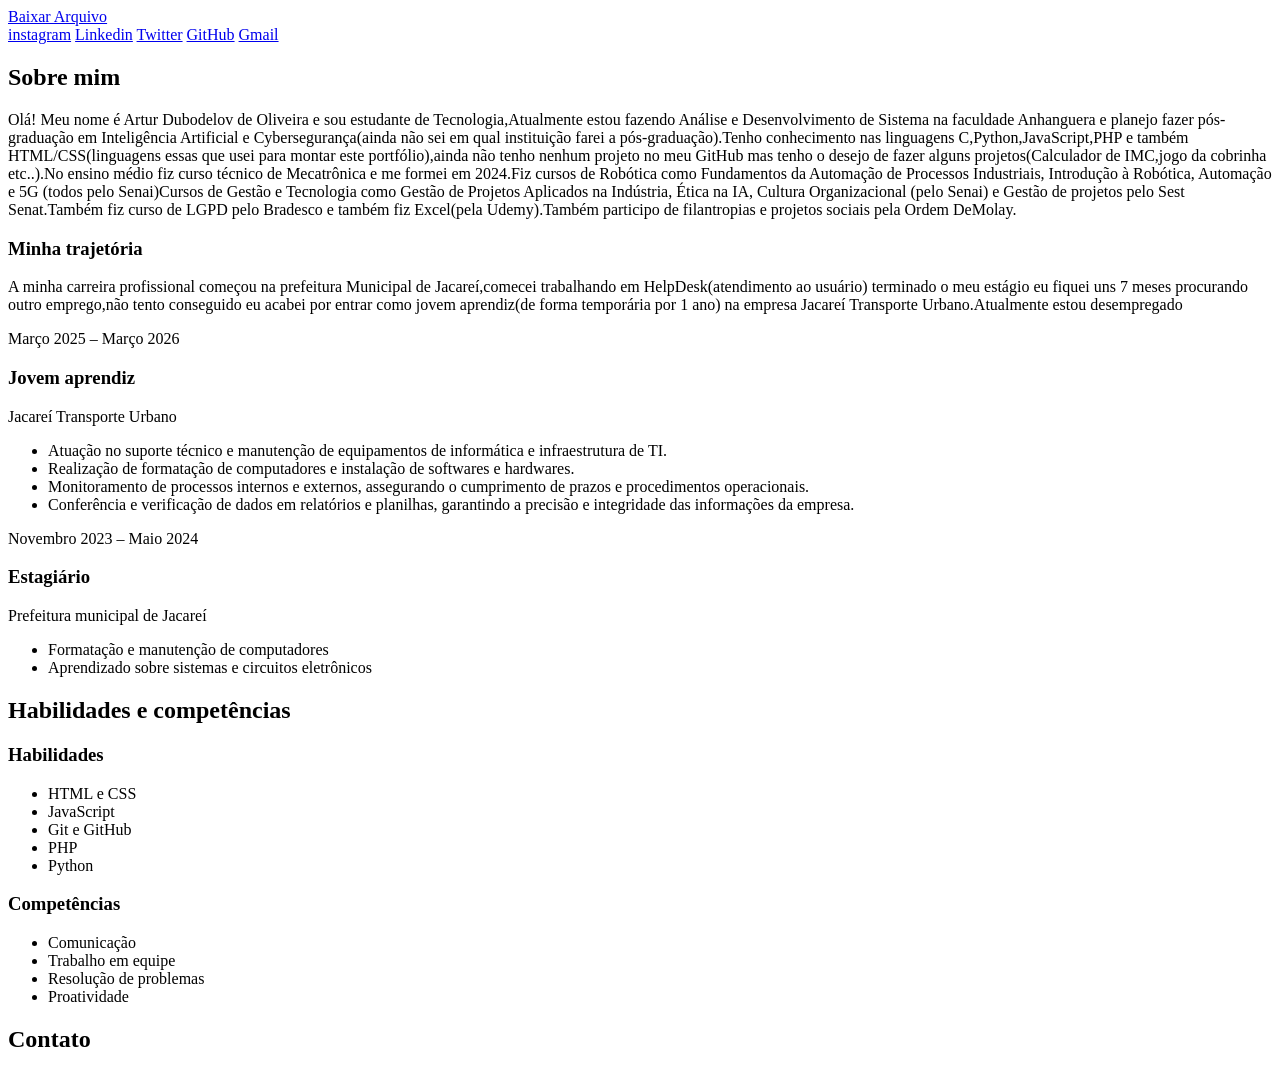
==== index.html @ 849da688 "Last name:"artur.html" new name:"index.html"" ====
<!DOCTYPE html>
<html lang="pt-br">
<head>
    <meta charset="UTF-8">
    <title>Meu Portfólio</title>
    <link rel=preconect href="https://fonts.googleapis.com">
    <link rel="stylesheet" href="https://fonts.googleapis.com/css2?family=Fira+Code:wght@300..700&display=swap">
    <link rel="stylesheet" href="css/style.css">
</head>
    <body>
        <header>
            <nav>                
                <a href="ARTUR DUBODELOV DE OLIVEIRA currículo (1).pdf" download="ARTUR DUBODELOV DE OLIVEIRA currículo (1).pdf" class="botao-download" target="_blank" rel="noopener noreferrer">Baixar Arquivo</a>
            </nav>
        </header>
        <section id="banner">
            <box id=box>
                <div class="container-botoes">
                    <a id="button" href="https://www.instagram.com/artur.d27/" target="_blank">instagram</a>
                    <a id="button" href="https://www.linkedin.com/in/artur-dubodelov-de-oliveira-0b0892266/" target="_blank">Linkedin</a>
                    <a id="button" href="https://x.com/ARTURDUBODELOV" target="_blank">Twitter</a>
                    <a id="button" href="https://github.com/Artur271205" target="_blank">GitHub</a>
                    <a id="button" href="artur.dubode1999lov@gmail.com" target="_blank">Gmail</a>
                    <h1></h1>
                </div>
                <section class="sobre">
                    <div class="caixa-sobre">
                        <h2>Sobre mim</h2>
                             <p>
                                 Olá! Meu nome é Artur Dubodelov de Oliveira e sou estudante de Tecnologia,Atualmente estou fazendo Análise e Desenvolvimento de Sistema na faculdade Anhanguera e planejo fazer pós-graduação em Inteligência Artificial e Cybersegurança(ainda não sei em qual instituição farei a pós-graduação).Tenho conhecimento nas linguagens C,Python,JavaScript,PHP e também HTML/CSS(linguagens essas que usei para montar este portfólio),ainda não tenho nenhum projeto no meu GitHub mas tenho o desejo de fazer alguns projetos(Calculador de IMC,jogo da cobrinha etc..).No ensino médio fiz curso técnico de Mecatrônica e me formei em 2024.Fiz cursos de Robótica como Fundamentos da Automação de Processos Industriais, Introdução à Robótica, Automação e 5G (todos pelo Senai)Cursos de Gestão e Tecnologia como Gestão de Projetos Aplicados na Indústria, Ética na IA, Cultura Organizacional (pelo Senai) e Gestão de projetos pelo Sest Senat.Também fiz curso de LGPD pelo Bradesco e também fiz Excel(pela Udemy).Também participo de filantropias e projetos sociais pela Ordem DeMolay.
                            </p>

                        <h3>Minha trajetória</h3>
                             <p>
                                  A minha carreira profissional começou na prefeitura Municipal de Jacareí,comecei trabalhando em HelpDesk(atendimento ao usuário) terminado o meu estágio eu fiquei uns 7 meses procurando outro emprego,não tento conseguido eu acabei por entrar como jovem aprendiz(de forma temporária por 1 ano) na empresa Jacareí Transporte Urbano.Atualmente estou desempregado
                            </p>
                    </div>
                </section>
                <section class="experiencia">
                    <div class="linha-do-tempo">

                            <article class="item">
                                <span class="periodo">Março 2025 – Março 2026</span>
                                <h3>Jovem aprendiz</h3>
                                <p class="empresa">Jacareí Transporte Urbano</p>
                                <ul>  
                                    <li>Atuação no suporte técnico e manutenção de equipamentos de informática e infraestrutura de TI.</li>
                                    <li>Realização de formatação de computadores e instalação de softwares e hardwares.</li>
                                    <li>Monitoramento de processos internos e externos, assegurando o cumprimento de prazos e procedimentos operacionais.</li>
                                    <li>Conferência e verificação de dados em relatórios e planilhas, garantindo a precisão e integridade das informações da empresa.</li>
                                </ul>  
                            </article>

                            <article class="item">
                                <span class="periodo">Novembro 2023 – Maio 2024</span>
                                <h3>Estagiário</h3>
                                <p class="empresa">Prefeitura municipal de Jacareí</p>
                                <ul>
                                    <li>Formatação e manutenção de computadores</li>
                                    <li>Aprendizado sobre sistemas e circuitos eletrônicos</li>
                                </ul>
                            </article>

                        </div>
                    </section>
                    <section class="habilidades">
                        <h2>Habilidades e competências</h2>
                        <div class="colunas">
                            <div class="caixa">
                                <h3>Habilidades</h3>
                                <ul>
                                    <li>HTML e CSS</li>
                                    <li>JavaScript</li>
                                    <li>Git e GitHub</li>
                                    <li>PHP</li>
                                    <li>Python</li>
                                </ul>
                            </div>

                            <div class="caixa">
                                <h3>Competências</h3>
                                <ul>
                                    <li>Comunicação</li>
                                    <li>Trabalho em equipe</li>
                                    <li>Resolução de problemas</li>
                                    <li>Proatividade</li>
                                </ul>
                            </div>
                        </div>
                    </section>
            </box>
        </section>
        <section class="contato">
            <h2>Contato</h2>
        </section>
    </body>
</html>
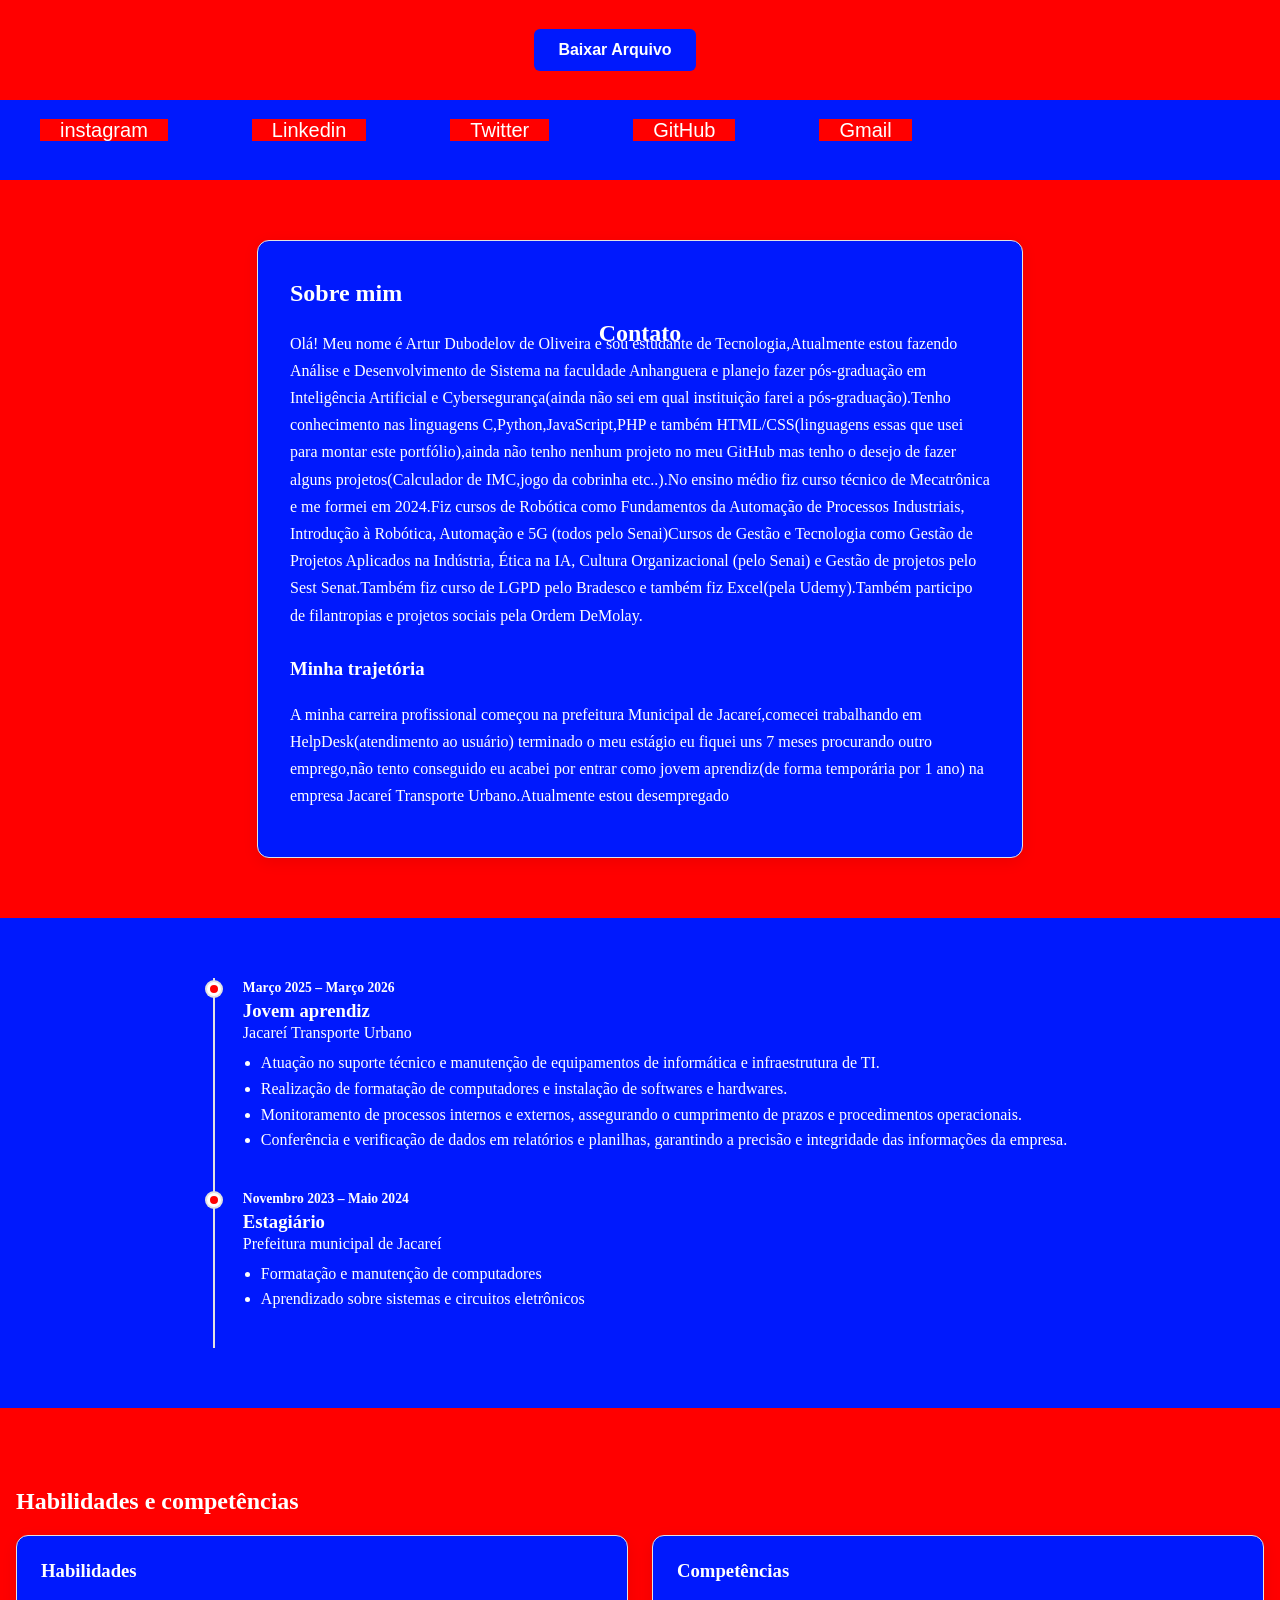
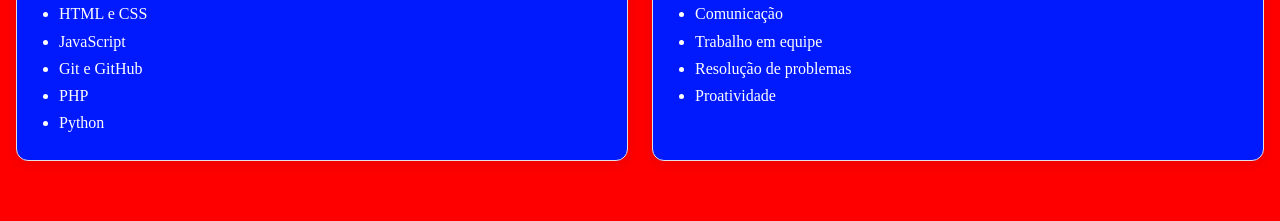
==== commit 0440ae52: "Fix HTML formatting and structure" ====
--- a/index.html
+++ b/index.html
@@ -5,7 +5,7 @@
     <title>Meu Portfólio</title>
     <link rel=preconect href="https://fonts.googleapis.com">
     <link rel="stylesheet" href="https://fonts.googleapis.com/css2?family=Fira+Code:wght@300..700&display=swap">
-    <link rel="stylesheet" href="css/style.css">
+    <link rel="stylesheet" href="style.css">
 </head>
     <body>
         <header>
@@ -94,4 +94,4 @@
             <h2>Contato</h2>
         </section>
     </body>
-</html>+</html>
--- a/style.css
+++ b/style.css
@@ -0,0 +1,268 @@
+body
+{
+    margin: 0;
+    padding: 0;
+    box-sizing: border-box;
+}
+#box{
+    background-color: #4169e1;
+    align-items: center;
+    height: auto;
+    width: auto;
+}
+img
+{
+    height: 150px;
+    width: 240px;
+    align-content: center;
+}
+header
+{
+    background-color: #ff0000;
+    height: 100px;
+    display: grid;
+    align-items: center;
+    justify-content: center;
+    width:100%;
+    text-align: center;
+}
+a
+{
+    color: #ffffff;
+    text-decoration: none;
+    font-size: 20px;
+    font-family: 'Fira Code',Arial, Helvetica, sans-serif;
+    font-weight: 500;
+    margin-right: 50px;
+}
+#button
+{
+    background-color: #ff0000;
+    height: 60px;
+    line-height: 60px;
+    padding-left: 20px;
+    padding-right: 20px;
+    margin-left: 40px;
+    margin-right:40px;
+    margin-top: 40px;
+}
+.botao-download 
+{
+    box-shadow: #000000;
+    display: inline-block;
+    background-color: #0019fd;
+    color: #ffffff;
+    padding: 12px 24px;
+    font-size: 16px;
+    font-weight: bold;
+    text-align: center;
+    text-decoration: none;
+    border-radius: 6px;
+    transition: background-color 0.3s ease;
+    cursor: pointer;
+}
+
+.botao-download:hover 
+{
+    background-color: none;
+}
+.container
+{ 
+    display: flex;
+    justify-content: center; 
+    align-items: center;     
+    gap: 12px;
+    color: #fff;
+}
+#banner
+{
+    height: 140px;
+    width: 100%;
+    background-color: #0019fd;
+
+}
+.sobre 
+{
+    display: flex;
+    justify-content: center;
+    padding: 60px 20px;
+    background-color: #ff0000;
+}
+
+.caixa-sobre 
+{
+    max-width: 700px;
+    width: 100%;
+    padding: 32px;
+    background: #0019fd;
+    border: 1px solid #e2e2e2;
+    border-radius: 12px;
+    box-shadow: 0 4px 16px rgba(0, 0, 0, 0.08);
+    line-height: 1.7;
+    color: #fff;
+}
+
+.caixa-sobre h2 
+{
+    margin-top: 0;
+    margin-bottom: 16px;
+}
+
+.caixa-sobre h3 
+{
+    margin-top: 24px;
+    margin-bottom: 8px;
+}
+.experiencia
+{
+    display: flex;
+    justify-content: center;
+    padding: 60px 20px;
+    background-color: #0019fd;
+    color:#fff
+}
+.experiencia 
+{
+    width: 100%;      
+    max-width: none;
+    margin: 0;
+    padding: 60px 0;
+}
+
+.linha-do-tempo
+{
+    position: relative;
+    padding-left: 28px;
+    border-left: 2px solid #e2e2e2;
+}
+
+.item {
+    position: relative;
+    margin-bottom: 36px;
+}
+
+.item::before 
+{
+    content: "";
+    position: absolute;
+    box-sizing: border-box;
+    left: -29px;                
+    top: 4px;
+    width: 14px;
+    height: 14px;
+    background: #ff0000;
+    border: 3px solid #fff;
+    border-radius: 50%;
+    box-shadow: 0 0 0 2px #e2e2e2;
+    transform: translateX(-50%);
+}
+
+.periodo 
+{
+    font-size: 0.85rem;
+    color: #fff;
+    font-weight: 600;
+}
+
+.item h3 
+{
+    margin: 4px 0 2px;
+}
+
+.empresa 
+{
+    margin: 0 0 8px;
+    color: #fff;
+    font-weight: 500;
+}
+
+.item ul 
+{
+    margin: 0;
+    padding-left: 18px;
+    line-height: 1.6;
+    color: #FFF;
+}
+.habilidades 
+{
+    padding: 60px 16px;
+    background-color: #ff0000;
+}
+
+.colunas
+{
+    display: grid;
+    grid-template-columns: 1fr 1fr; 
+    gap: 24px;                     
+}
+
+.caixa 
+{
+    padding: 24px;
+    background: #0019fd;
+    border: 1px solid #e2e2e2;
+    border-radius: 12px;
+    box-shadow: 0 4px 16px rgba(0, 0, 0, 0.08);
+    color:#ffffff
+}
+
+.caixa h3 
+{
+    margin-top: 0;
+    color:#ffffff
+}
+
+.caixa ul 
+{
+    margin: 0;
+    padding-left: 18px;
+    line-height: 1.7;
+    color:#ffffff
+}
+
+/* no celular, as caixas ficam uma embaixo da outra */
+@media (max-width: 700px) 
+{
+    .colunas 
+    {
+    grid-template-columns: 1fr;
+    }
+}
+.h2
+{
+    color:#ffffff;
+}
+h2 
+{
+    color: #ffffff;
+}
+.contato 
+{
+    padding: 60px 16px;
+    text-align: center;
+}
+
+.botao-email 
+{
+    display: inline-block;
+    margin-top: 16px;
+    padding: 12px 28px;
+    background: #4f46e5;
+    color: #ffffff;
+    text-decoration: none;
+    font-weight: 600;
+    border-radius: 8px;
+    transition: background 0.2s;
+}
+
+.botao-email:hover 
+{
+    background: #4338ca;
+}
+.contato
+{
+    position: static;
+    clear: both;
+    padding: 60px 16px;
+    text-align: center;
+}
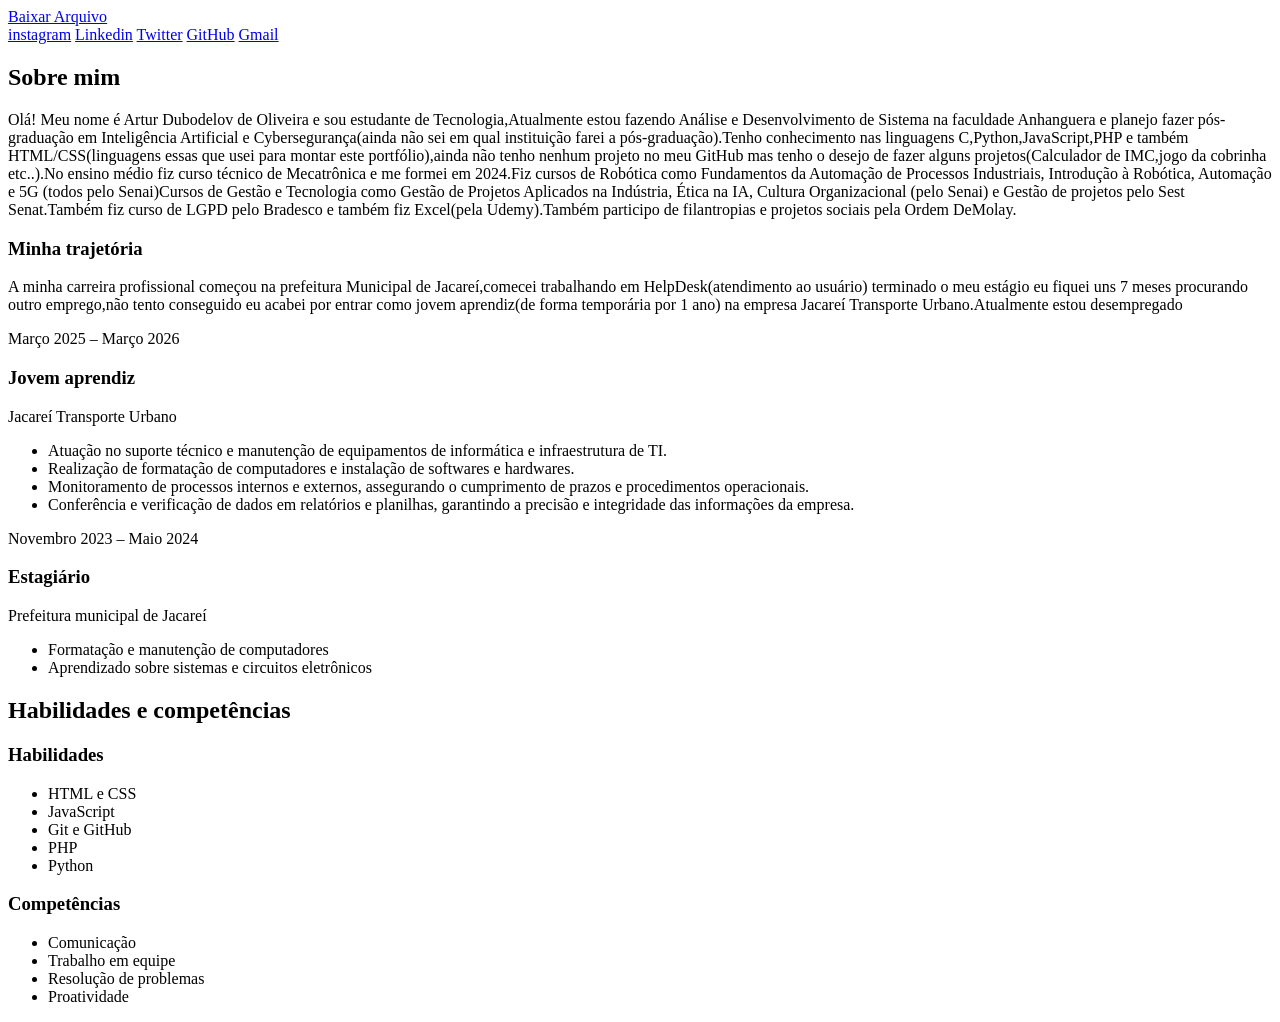
==== commit 93354b24: "Mudança nas cores do site" ====
--- a/index.html
+++ b/index.html
@@ -5,7 +5,7 @@
     <title>Meu Portfólio</title>
     <link rel=preconect href="https://fonts.googleapis.com">
     <link rel="stylesheet" href="https://fonts.googleapis.com/css2?family=Fira+Code:wght@300..700&display=swap">
-    <link rel="stylesheet" href="style.css">
+    <link rel="stylesheet" href="css/style.css">
 </head>
     <body>
         <header>
@@ -90,8 +90,5 @@
                     </section>
             </box>
         </section>
-        <section class="contato">
-            <h2>Contato</h2>
-        </section>
     </body>
-</html>
+</html>
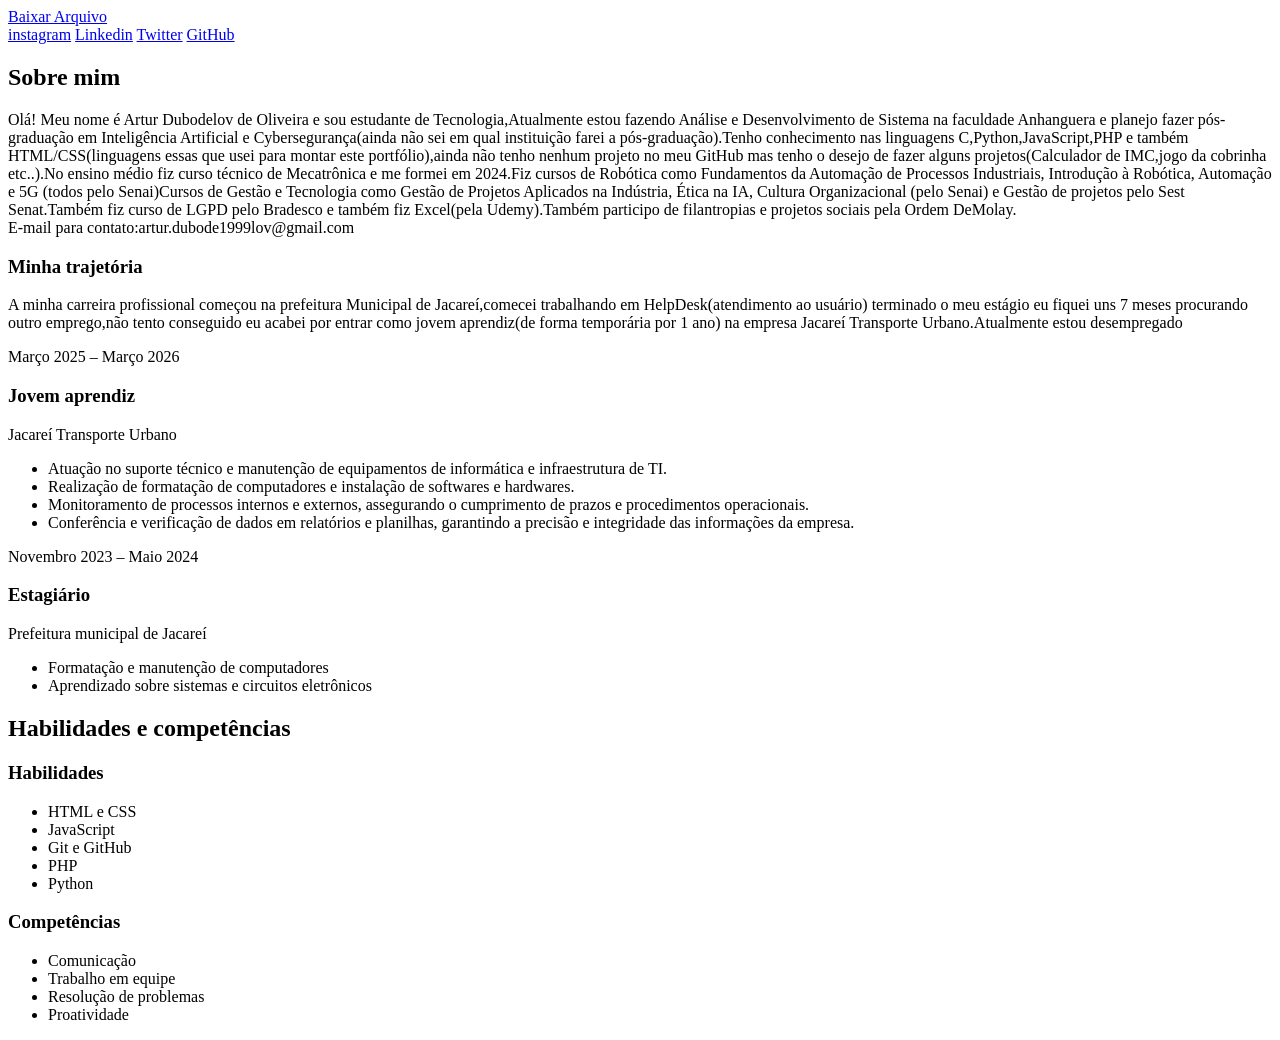
==== commit 2da9d92c: "Mudança de cores = e-mail para contato" ====
--- a/index.html
+++ b/index.html
@@ -20,14 +20,13 @@
                     <a id="button" href="https://www.linkedin.com/in/artur-dubodelov-de-oliveira-0b0892266/" target="_blank">Linkedin</a>
                     <a id="button" href="https://x.com/ARTURDUBODELOV" target="_blank">Twitter</a>
                     <a id="button" href="https://github.com/Artur271205" target="_blank">GitHub</a>
-                    <a id="button" href="artur.dubode1999lov@gmail.com" target="_blank">Gmail</a>
-                    <h1></h1>
                 </div>
                 <section class="sobre">
                     <div class="caixa-sobre">
                         <h2>Sobre mim</h2>
                              <p>
-                                 Olá! Meu nome é Artur Dubodelov de Oliveira e sou estudante de Tecnologia,Atualmente estou fazendo Análise e Desenvolvimento de Sistema na faculdade Anhanguera e planejo fazer pós-graduação em Inteligência Artificial e Cybersegurança(ainda não sei em qual instituição farei a pós-graduação).Tenho conhecimento nas linguagens C,Python,JavaScript,PHP e também HTML/CSS(linguagens essas que usei para montar este portfólio),ainda não tenho nenhum projeto no meu GitHub mas tenho o desejo de fazer alguns projetos(Calculador de IMC,jogo da cobrinha etc..).No ensino médio fiz curso técnico de Mecatrônica e me formei em 2024.Fiz cursos de Robótica como Fundamentos da Automação de Processos Industriais, Introdução à Robótica, Automação e 5G (todos pelo Senai)Cursos de Gestão e Tecnologia como Gestão de Projetos Aplicados na Indústria, Ética na IA, Cultura Organizacional (pelo Senai) e Gestão de projetos pelo Sest Senat.Também fiz curso de LGPD pelo Bradesco e também fiz Excel(pela Udemy).Também participo de filantropias e projetos sociais pela Ordem DeMolay.
+                                 Olá! Meu nome é Artur Dubodelov de Oliveira e sou estudante de Tecnologia,Atualmente estou fazendo Análise e Desenvolvimento de Sistema na faculdade Anhanguera e planejo fazer pós-graduação em Inteligência Artificial e Cybersegurança(ainda não sei em qual instituição farei a pós-graduação).Tenho conhecimento nas linguagens C,Python,JavaScript,PHP e também HTML/CSS(linguagens essas que usei para montar este portfólio),ainda não tenho nenhum projeto no meu GitHub mas tenho o desejo de fazer alguns projetos(Calculador de IMC,jogo da cobrinha etc..).No ensino médio fiz curso técnico de Mecatrônica e me formei em 2024.Fiz cursos de Robótica como Fundamentos da Automação de Processos Industriais, Introdução à Robótica, Automação e 5G (todos pelo Senai)Cursos de Gestão e Tecnologia como Gestão de Projetos Aplicados na Indústria, Ética na IA, Cultura Organizacional (pelo Senai) e Gestão de projetos pelo Sest Senat.Também fiz curso de LGPD pelo Bradesco e também fiz Excel(pela Udemy).Também participo de filantropias e projetos sociais pela Ordem DeMolay.<br>
+                                 E-mail para contato:artur.dubode1999lov@gmail.com
                             </p>
 
                         <h3>Minha trajetória</h3>
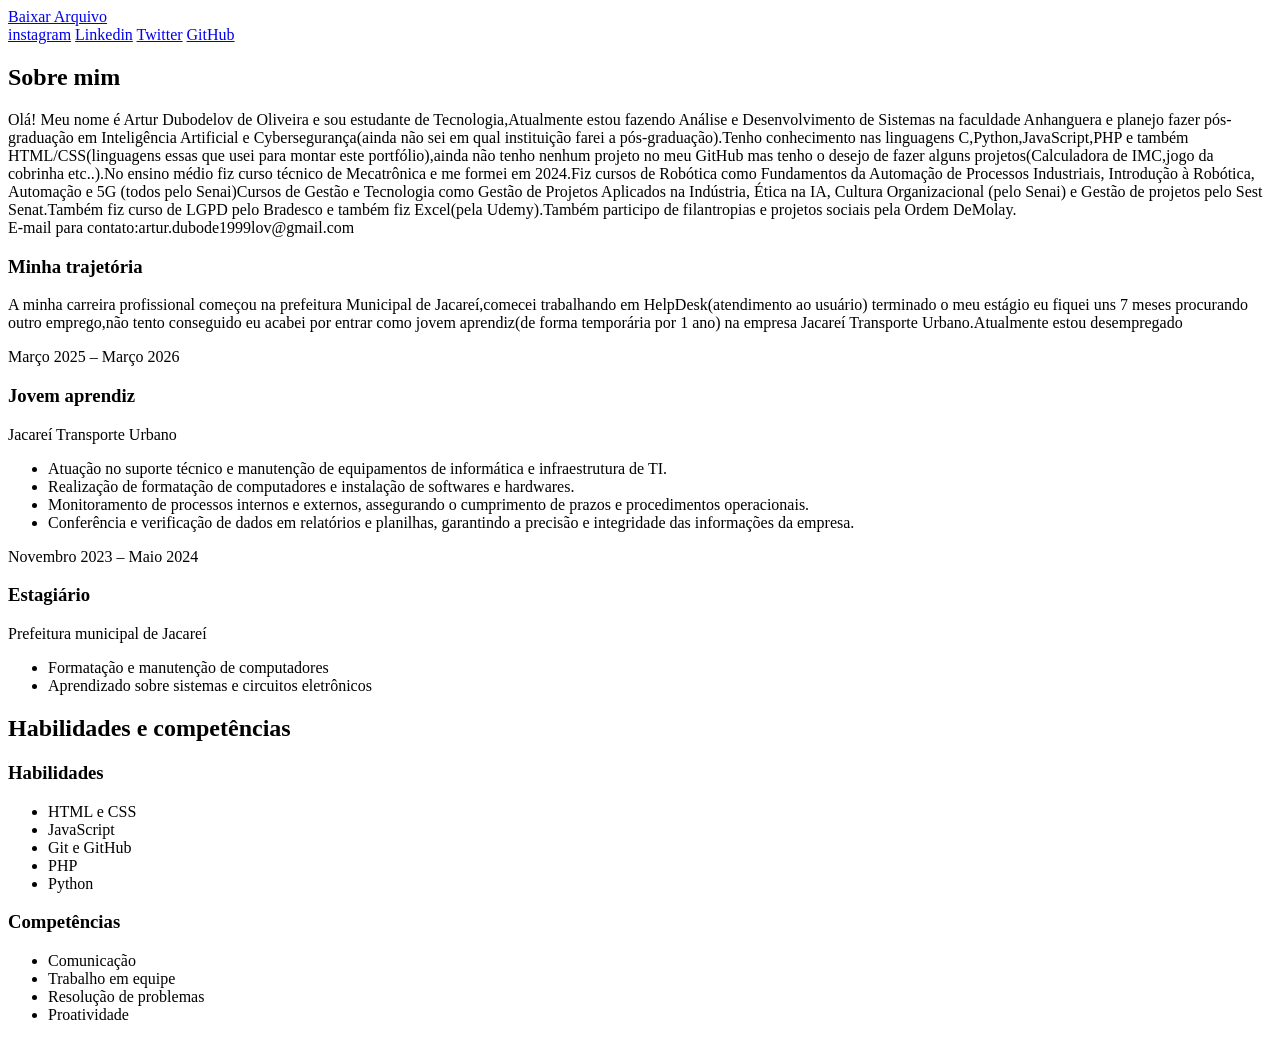
==== commit 6a85afdf: "Correção de erros de ortografia" ====
--- a/index.html
+++ b/index.html
@@ -25,7 +25,7 @@
                     <div class="caixa-sobre">
                         <h2>Sobre mim</h2>
                              <p>
-                                 Olá! Meu nome é Artur Dubodelov de Oliveira e sou estudante de Tecnologia,Atualmente estou fazendo Análise e Desenvolvimento de Sistema na faculdade Anhanguera e planejo fazer pós-graduação em Inteligência Artificial e Cybersegurança(ainda não sei em qual instituição farei a pós-graduação).Tenho conhecimento nas linguagens C,Python,JavaScript,PHP e também HTML/CSS(linguagens essas que usei para montar este portfólio),ainda não tenho nenhum projeto no meu GitHub mas tenho o desejo de fazer alguns projetos(Calculador de IMC,jogo da cobrinha etc..).No ensino médio fiz curso técnico de Mecatrônica e me formei em 2024.Fiz cursos de Robótica como Fundamentos da Automação de Processos Industriais, Introdução à Robótica, Automação e 5G (todos pelo Senai)Cursos de Gestão e Tecnologia como Gestão de Projetos Aplicados na Indústria, Ética na IA, Cultura Organizacional (pelo Senai) e Gestão de projetos pelo Sest Senat.Também fiz curso de LGPD pelo Bradesco e também fiz Excel(pela Udemy).Também participo de filantropias e projetos sociais pela Ordem DeMolay.<br>
+                                 Olá! Meu nome é Artur Dubodelov de Oliveira e sou estudante de Tecnologia,Atualmente estou fazendo Análise e Desenvolvimento de Sistemas na faculdade Anhanguera e planejo fazer pós-graduação em Inteligência Artificial e Cybersegurança(ainda não sei em qual instituição farei a pós-graduação).Tenho conhecimento nas linguagens C,Python,JavaScript,PHP e também HTML/CSS(linguagens essas que usei para montar este portfólio),ainda não tenho nenhum projeto no meu GitHub mas tenho o desejo de fazer alguns projetos(Calculadora de IMC,jogo da cobrinha etc..).No ensino médio fiz curso técnico de Mecatrônica e me formei em 2024.Fiz cursos de Robótica como Fundamentos da Automação de Processos Industriais, Introdução à Robótica, Automação e 5G (todos pelo Senai)Cursos de Gestão e Tecnologia como Gestão de Projetos Aplicados na Indústria, Ética na IA, Cultura Organizacional (pelo Senai) e Gestão de projetos pelo Sest Senat.Também fiz curso de LGPD pelo Bradesco e também fiz Excel(pela Udemy).Também participo de filantropias e projetos sociais pela Ordem DeMolay.<br>
                                  E-mail para contato:artur.dubode1999lov@gmail.com
                             </p>
 
